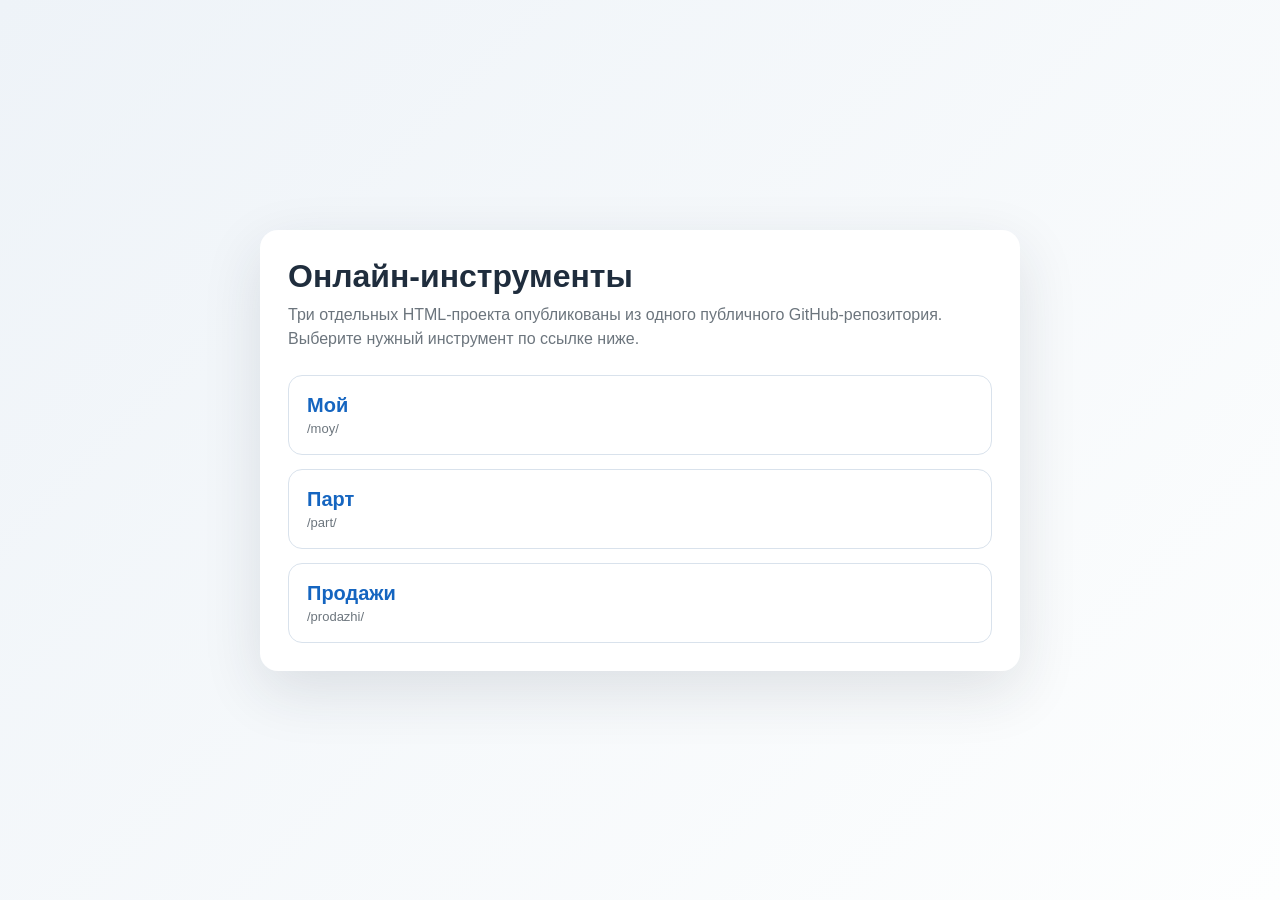
==== index.html @ cb0f0a63 "Add landing page" ====
<!DOCTYPE html>
<html lang="ru">
<head>
    <meta charset="UTF-8">
    <meta name="viewport" content="width=device-width, initial-scale=1.0">
    <title>Онлайн-инструменты</title>
    <style>
        :root {
            color-scheme: light;
            --bg: #f4f6f9;
            --card: #ffffff;
            --text: #1f2d3d;
            --muted: #6c757d;
            --accent: #1565c0;
        }

        * { box-sizing: border-box; }

        body {
            margin: 0;
            min-height: 100vh;
            font-family: Arial, sans-serif;
            background: linear-gradient(135deg, #eef3f8, #fdfefe);
            color: var(--text);
            display: grid;
            place-items: center;
            padding: 24px;
        }

        .wrap {
            width: min(760px, 100%);
            background: var(--card);
            border-radius: 18px;
            padding: 28px;
            box-shadow: 0 20px 60px rgba(31, 45, 61, 0.12);
        }

        h1 {
            margin-top: 0;
            margin-bottom: 8px;
            font-size: 32px;
        }

        p {
            margin-top: 0;
            color: var(--muted);
            line-height: 1.5;
        }

        .grid {
            display: grid;
            gap: 14px;
            margin-top: 24px;
        }

        a.card {
            display: block;
            text-decoration: none;
            color: inherit;
            border: 1px solid #d9e2ec;
            border-radius: 14px;
            padding: 18px;
            transition: transform 0.15s ease, box-shadow 0.15s ease, border-color 0.15s ease;
        }

        a.card:hover {
            transform: translateY(-2px);
            border-color: #90caf9;
            box-shadow: 0 14px 30px rgba(21, 101, 192, 0.12);
        }

        .title {
            font-size: 20px;
            font-weight: 700;
            color: var(--accent);
            margin-bottom: 4px;
        }

        .path {
            font-size: 13px;
            color: var(--muted);
        }
    </style>
</head>
<body>
    <main class="wrap">
        <h1>Онлайн-инструменты</h1>
        <p>Три отдельных HTML-проекта опубликованы из одного публичного GitHub-репозитория. Выберите нужный инструмент по ссылке ниже.</p>

        <section class="grid">
            <a class="card" href="./moy/">
                <div class="title">Мой</div>
                <div class="path">/moy/</div>
            </a>
            <a class="card" href="./part/">
                <div class="title">Парт</div>
                <div class="path">/part/</div>
            </a>
            <a class="card" href="./prodazhi/">
                <div class="title">Продажи</div>
                <div class="path">/prodazhi/</div>
            </a>
        </section>
    </main>
</body>
</html>
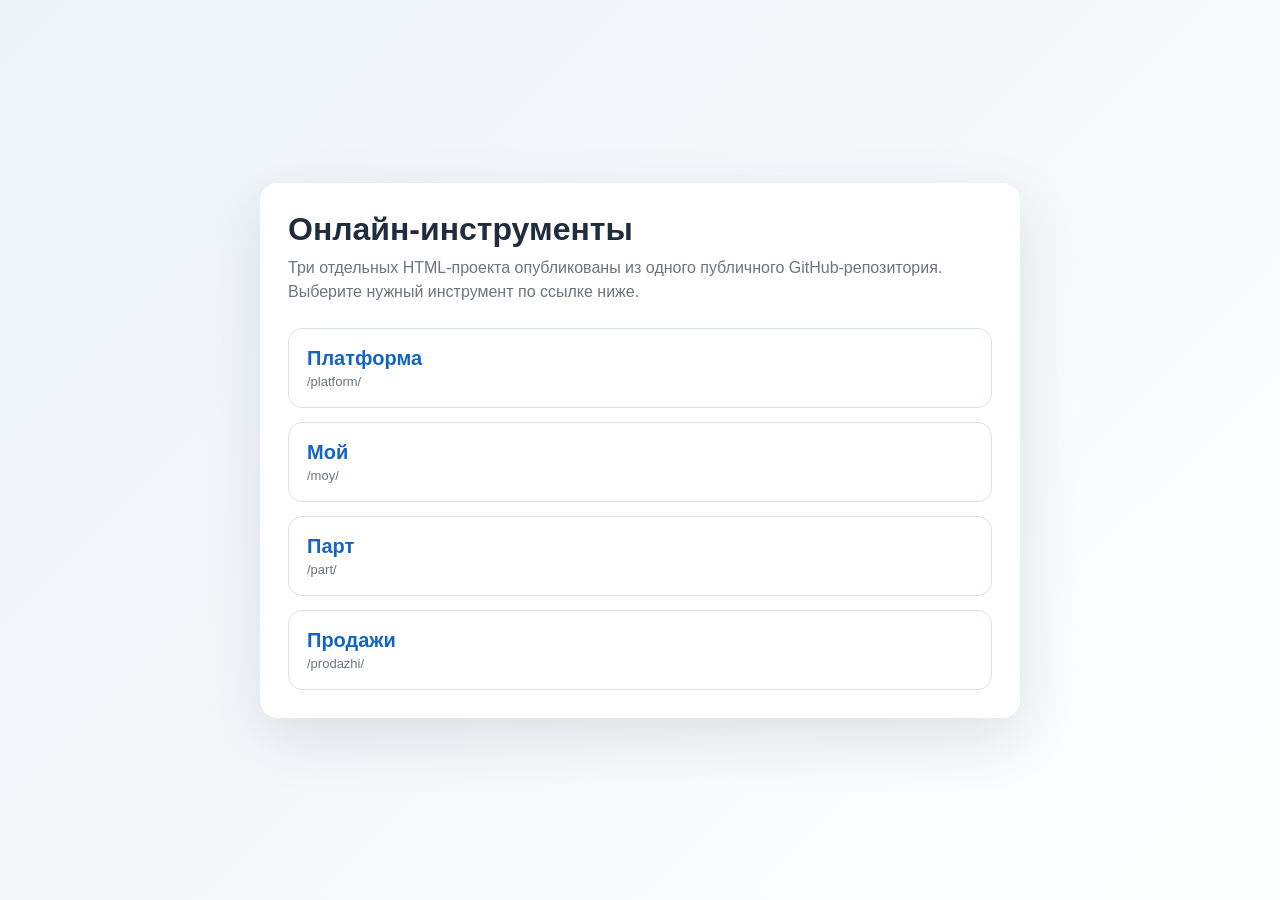
==== commit fc6974ca: "Publish update 2026-04-02 15:13:59" ====
--- a/index.html
+++ b/index.html
@@ -3,6 +3,7 @@
 <head>
     <meta charset="UTF-8">
     <meta name="viewport" content="width=device-width, initial-scale=1.0">
+    <link rel="icon" type="image/png" href="./shared/assets/dom-neon-logo.png">
     <title>Онлайн-инструменты</title>
     <style>
         :root {
@@ -88,6 +89,10 @@
         <p>Три отдельных HTML-проекта опубликованы из одного публичного GitHub-репозитория. Выберите нужный инструмент по ссылке ниже.</p>
 
         <section class="grid">
+            <a class="card" href="./platform/">
+                <div class="title">Платформа</div>
+                <div class="path">/platform/</div>
+            </a>
             <a class="card" href="./moy/">
                 <div class="title">Мой</div>
                 <div class="path">/moy/</div>
